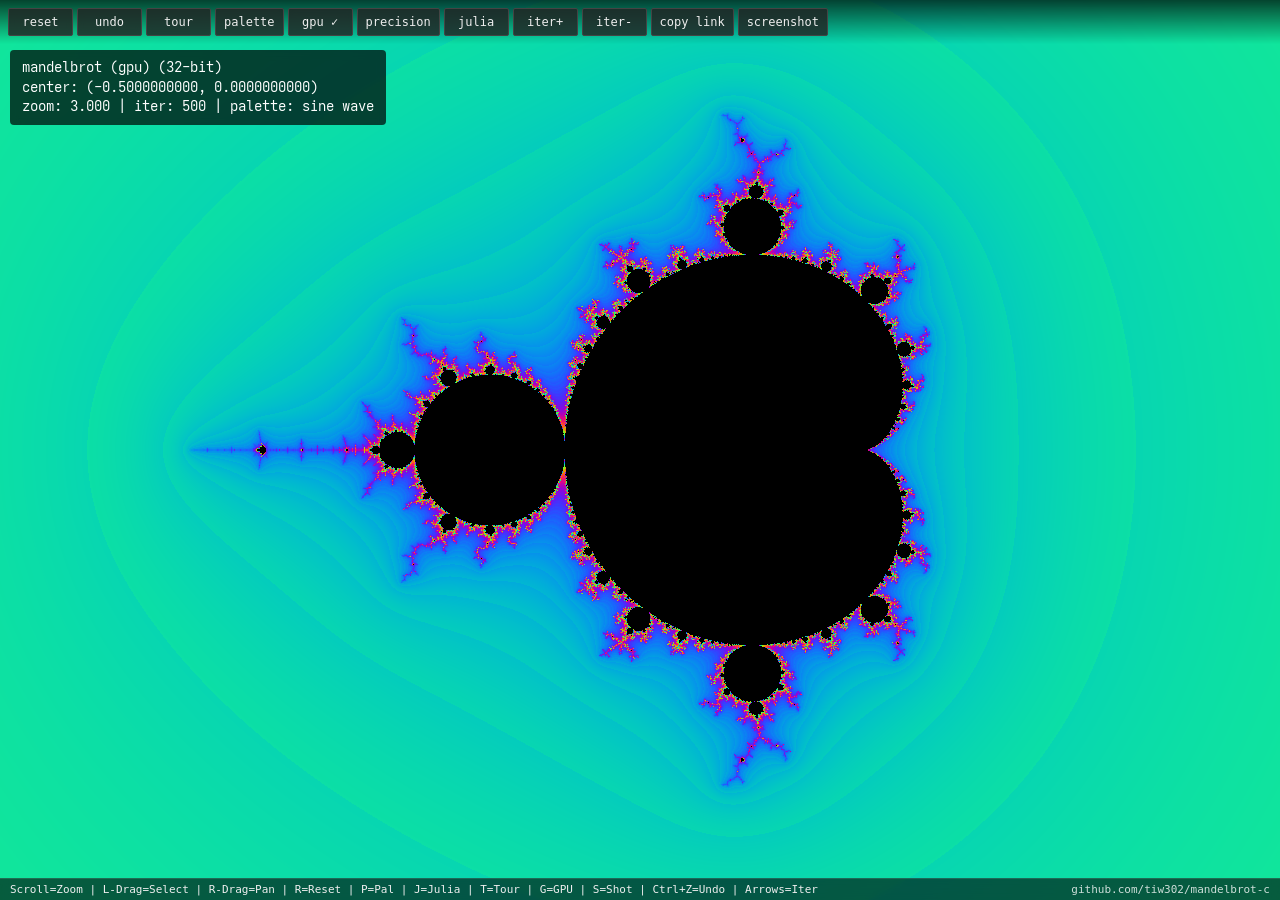
==== index.html @ db2edc8f "Deploying to gh-pages from @ tiw302/mandelbrot-c@2cf87085d14538c19c6694774ff6a8919725ba71 🚀" ====
<!DOCTYPE html>
<html lang="en">
<head>
    <meta charset="UTF-8">
    <meta name="viewport" content="width=device-width, initial-scale=1.0, maximum-scale=1.0, user-scalable=no, viewport-fit=cover">
    <meta name="apple-mobile-web-app-capable" content="yes">
    <meta name="apple-mobile-web-app-status-bar-style" content="black-translucent">
    <meta name="theme-color" content="#000000">
    <title>Mandelbrot Explorer</title>
    <link rel="stylesheet" href="style.css">
</head>
<body>
    <div id="loading-screen">
        <div class="spinner"></div>
        <div id="status">initializing engine...</div>
    </div>

    <canvas id="canvas" oncontextmenu="event.preventDefault()"></canvas>

    <div id="toolbar">
        <button onclick="Module._wasm_reset_view()">reset</button>
        <button onclick="Module._wasm_undo_zoom()">undo</button>
        <button onclick="toggleTour()" id="tourBtn">tour</button>
        <button onclick="Module._wasm_next_palette()" id="paletteBtn">palette</button>
        <button onclick="toggleGpu()" id="gpuBtn">gpu ✓</button>
        <button onclick="toggleEmulation()" id="emuBtn">precision</button>
        <button onclick="Module._wasm_toggle_julia()" id="juliaBtn">julia</button>
        <button onclick="Module._wasm_adjust_iterations(100)">iter+</button>
        <button onclick="Module._wasm_adjust_iterations(-100)">iter-</button>
        <button onclick="copyLink()" id="copyBtn">copy link</button>
        <button onclick="downloadScreenshot()">screenshot</button>
    </div>

    <div id="debug-info"></div>
    <div id="zoom-box"></div>

    <div id="info">
        <span>Scroll=Zoom | L-Drag=Select | R-Drag=Pan | R=Reset | P=Pal | J=Julia | T=Tour | G=GPU | S=Shot | Ctrl+Z=Undo | Arrows=Iter</span>
        <a href="https://github.com/tiw302/mandelbrot-c" target="_blank">github.com/tiw302/mandelbrot-c</a>
    </div>

    <script src="coi-serviceworker.js"></script>
    <script src="app.js"></script>
    <script async src="index.js"></script>
</body>
</html>
---- style.css ----
/* minimalist css reset */
* { margin: 0; padding: 0; box-sizing: border-box; -webkit-tap-highlight-color: transparent; }

@font-face {
    font-family: 'AppFont';
    src: url('assets/fonts/font.ttf') format('truetype');
}

body {
    background: #000;
    color: #ccc;
    font-family: 'AppFont', monospace;
    overflow: hidden;
    width: 100vw;
    height: 100vh;
    touch-action: none;
}

canvas {
    position: fixed;
    top: 0;
    left: 0;
    width: 100vw;
    height: 100vh;
    display: block;
    outline: none;
}

#toolbar {
    position: fixed;
    top: env(safe-area-inset-top, 0); 
    left: 0; right: 0;
    display: flex;
    flex-wrap: wrap;
    gap: 4px;
    padding: 8px;
    background: linear-gradient(to bottom, rgba(0,0,0,0.7), transparent);
    z-index: 10;
}

#toolbar button {
    background: rgba(34, 34, 34, 0.8);
    color: #eee;
    border: 1px solid #444;
    padding: 6px 8px;
    font-family: monospace;
    font-size: 12px;
    cursor: pointer;
    backdrop-filter: blur(4px);
    -webkit-backdrop-filter: blur(4px);
    border-radius: 2px;
    min-width: 65px;
    text-align: center;
}

#toolbar button:active { background: #555; }

@media (max-width: 600px) {
    #toolbar button { padding: 12px 16px; font-size: 13px; }
}

#debug-info {
    position: fixed;
    top: 50px;
    left: 10px;
    background: rgba(0, 0, 0, 0.7);
    color: #ffffff;
    padding: 8px 12px;
    font-size: 14px;
    border-radius: 4px;
    line-height: 1.4;
    white-space: pre;
    pointer-events: none;
    z-index: 10;
    backdrop-filter: blur(4px);
    -webkit-backdrop-filter: blur(4px);
}

@media (max-width: 600px) {
    #debug-info {
        top: auto;
        bottom: 35px; /* above the info bar */
        left: 5px;
        font-size: 11px;
        padding: 6px 10px;
        line-height: 1.3;
        background: rgba(0, 0, 0, 0.8);
    }
}

#zoom-box {
    position: fixed;
    border: 2px solid yellow;
    background: rgba(255, 255, 0, 0.2);
    pointer-events: none;
    display: none;
    z-index: 5;
}

#info {
    position: fixed;
    bottom: 0; left: 0; right: 0;
    padding: 4px 10px;
    background: rgba(0,0,0,0.6);
    font-size: 11px;
    color: #eee;
    z-index: 10;
    display: flex;
    justify-content: space-between;
    font-family: monospace;
    backdrop-filter: blur(4px);
    -webkit-backdrop-filter: blur(4px);
    border-top: 1px solid rgba(255,255,255,0.1);
}

#info a { color: #fff; text-decoration: none; opacity: 0.8; }
#info a:hover { opacity: 1; text-decoration: underline; }

@media (max-width: 600px) {
    #info { font-size: 9px; padding: 6px 8px; }
    #info span:first-child { display: none; } /* hide long text on mobile */
    #info::before { content: "Scroll/Pinch=Zoom | Drag=Move"; }
}

#loading-screen {
    position: fixed;
    inset: 0;
    background: #000;
    z-index: 100;
    display: flex;
    flex-direction: column;
    align-items: center;
    justify-content: center;
    font-size: 14px;
    font-family: -apple-system, sans-serif;
    transition: opacity 0.6s cubic-bezier(0.4, 0, 0.2, 1);
}

.spinner {
    width: 24px;
    height: 24px;
    border: 2px solid #333;
    border-top-color: #fff;
    border-radius: 50%;
    animation: spin 0.8s linear infinite;
    margin-bottom: 12px;
}

@keyframes spin { to { transform: rotate(360deg); } }
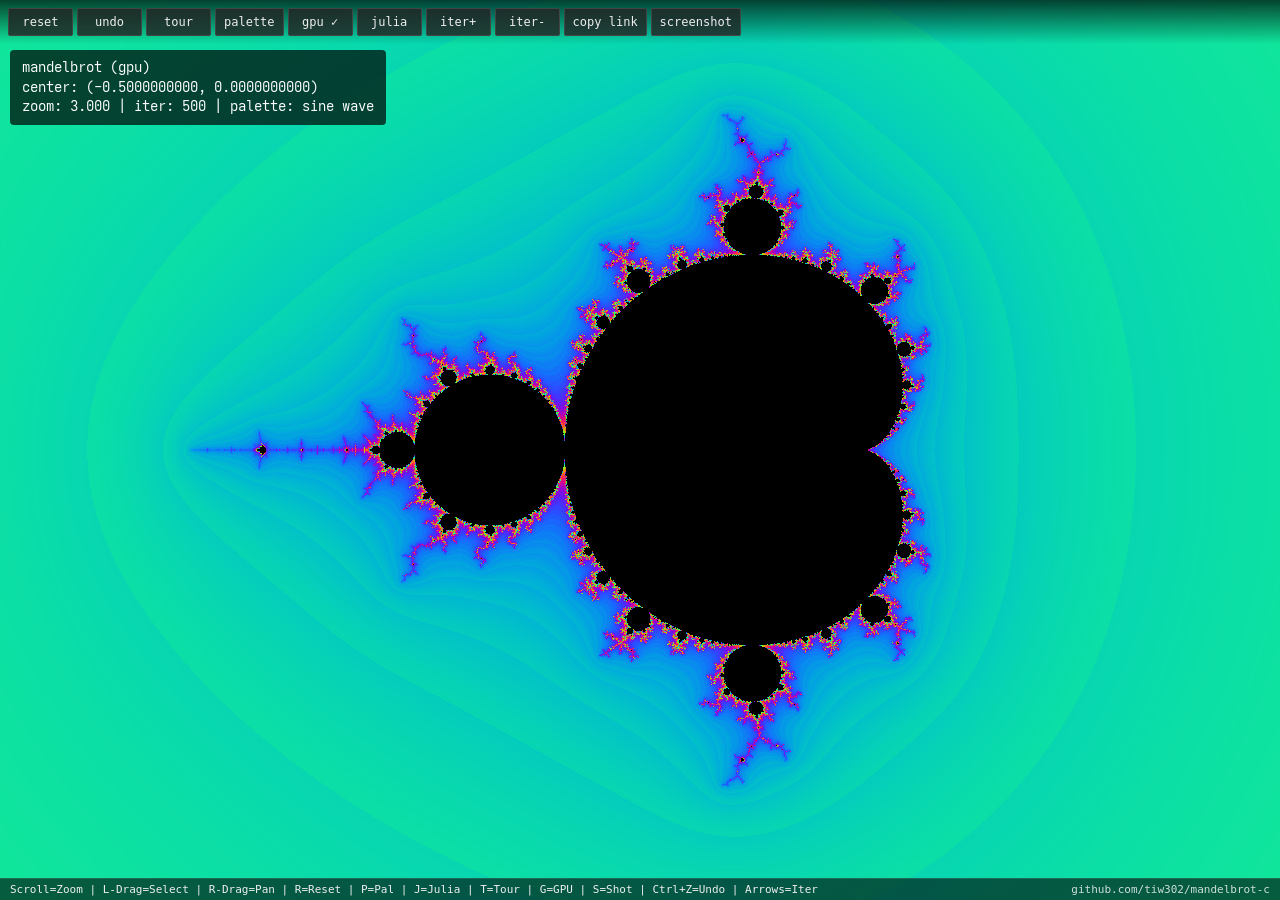
==== commit 47d3c573: "Deploying to gh-pages from @ tiw302/mandelbrot-c@0c0516563bd8c1623515e27875d18023f0d50bee 🚀" ====
--- a/index.html
+++ b/index.html
@@ -23,7 +23,6 @@
         <button onclick="toggleTour()" id="tourBtn">tour</button>
         <button onclick="Module._wasm_next_palette()" id="paletteBtn">palette</button>
         <button onclick="toggleGpu()" id="gpuBtn">gpu ✓</button>
-        <button onclick="toggleEmulation()" id="emuBtn">precision</button>
         <button onclick="Module._wasm_toggle_julia()" id="juliaBtn">julia</button>
         <button onclick="Module._wasm_adjust_iterations(100)">iter+</button>
         <button onclick="Module._wasm_adjust_iterations(-100)">iter-</button>
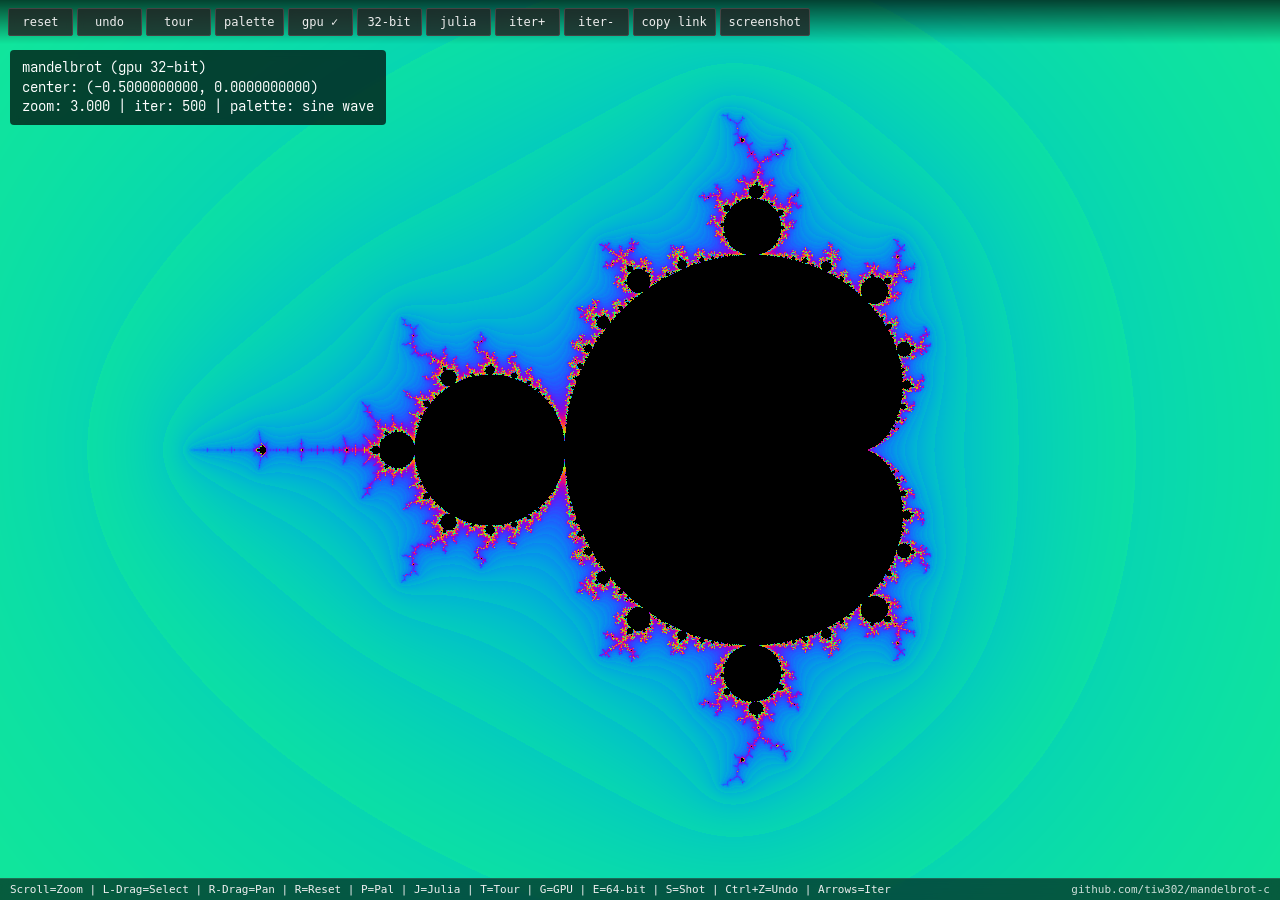
==== commit f2f3a670: "Deploying to gh-pages from @ tiw302/mandelbrot-c@1e155f3c6bdfbdec743e498cdc1a7d545951fe26 🚀" ====
--- a/index.html
+++ b/index.html
@@ -23,6 +23,7 @@
         <button onclick="toggleTour()" id="tourBtn">tour</button>
         <button onclick="Module._wasm_next_palette()" id="paletteBtn">palette</button>
         <button onclick="toggleGpu()" id="gpuBtn">gpu ✓</button>
+        <button onclick="togglePrecision()" id="precisionBtn">32-bit</button>
         <button onclick="Module._wasm_toggle_julia()" id="juliaBtn">julia</button>
         <button onclick="Module._wasm_adjust_iterations(100)">iter+</button>
         <button onclick="Module._wasm_adjust_iterations(-100)">iter-</button>
@@ -34,7 +35,7 @@
     <div id="zoom-box"></div>
 
     <div id="info">
-        <span>Scroll=Zoom | L-Drag=Select | R-Drag=Pan | R=Reset | P=Pal | J=Julia | T=Tour | G=GPU | S=Shot | Ctrl+Z=Undo | Arrows=Iter</span>
+        <span>Scroll=Zoom | L-Drag=Select | R-Drag=Pan | R=Reset | P=Pal | J=Julia | T=Tour | G=GPU | E=64-bit | S=Shot | Ctrl+Z=Undo | Arrows=Iter</span>
         <a href="https://github.com/tiw302/mandelbrot-c" target="_blank">github.com/tiw302/mandelbrot-c</a>
     </div>
 
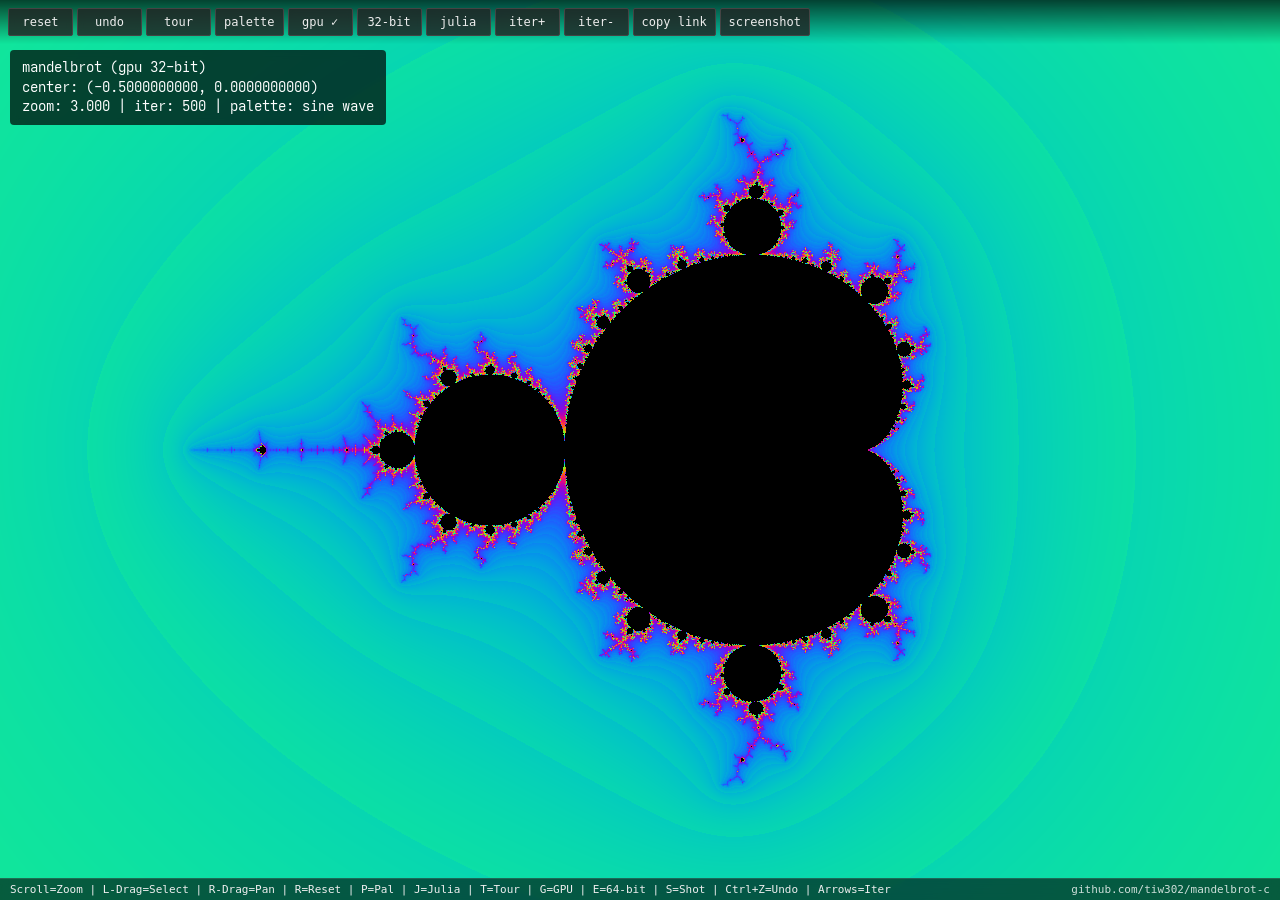
==== commit 7b7eff80: "Deploying to gh-pages from @ tiw302/mandelbrot-c@2430f460d4221f7f8647dc502f7501c9b2c2dc1e 🚀" ====
--- a/index.html
+++ b/index.html
@@ -35,7 +35,7 @@
     <div id="zoom-box"></div>
 
     <div id="info">
-        <span>Scroll=Zoom | L-Drag=Select | R-Drag=Pan | R=Reset | P=Pal | J=Julia | T=Tour | G=GPU | E=64-bit | S=Shot | Ctrl+Z=Undo | Arrows=Iter</span>
+        <span>Scroll=Zoom | L-Drag=Select | R-Drag=Pan | R=Reset | P=Pal | J=Julia | T=Tour | G=GPU | <span id="help-e-hint">E=64-bit | </span>S=Shot | Ctrl+Z=Undo | Arrows=Iter</span>
         <a href="https://github.com/tiw302/mandelbrot-c" target="_blank">github.com/tiw302/mandelbrot-c</a>
     </div>
 
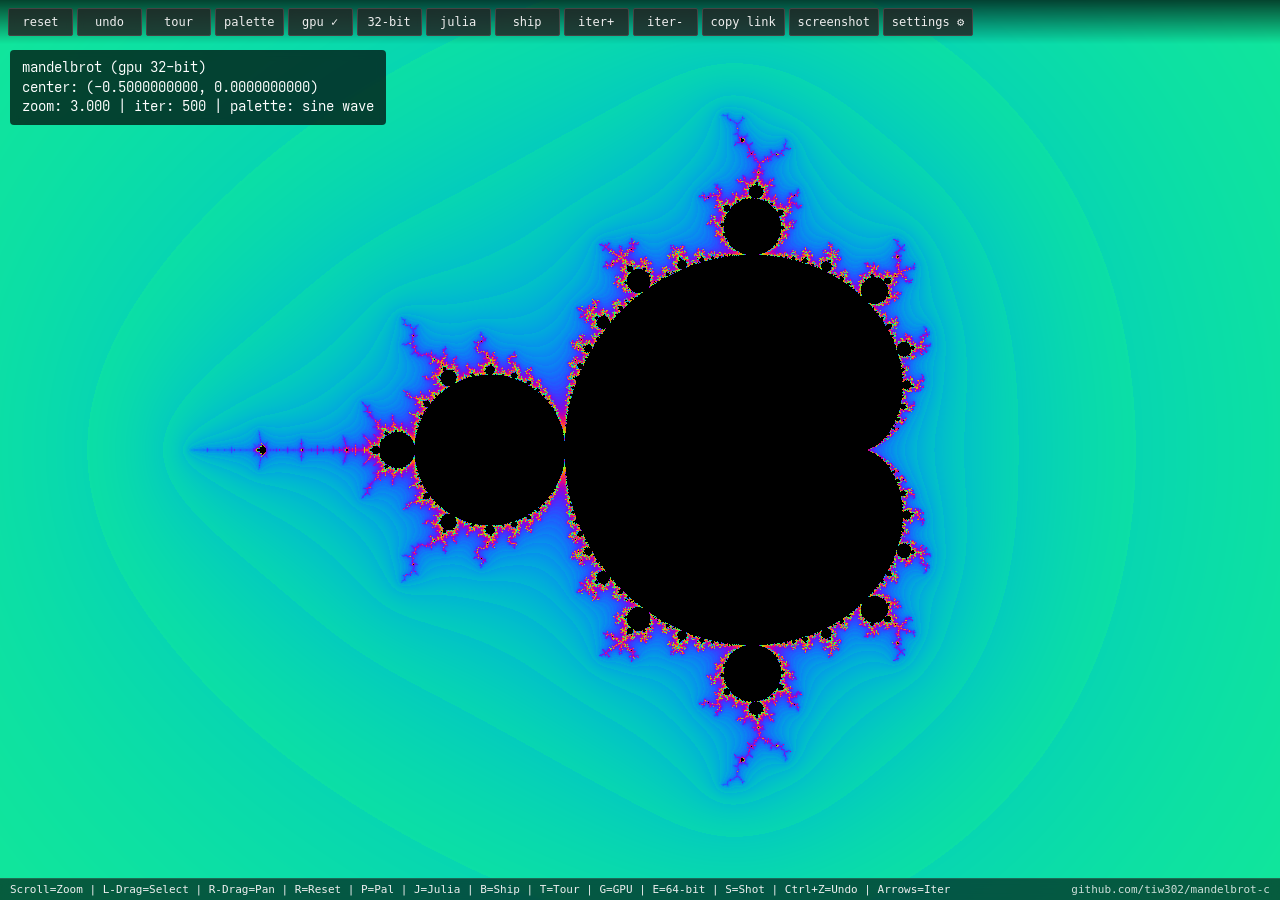
==== commit dd09ded8: "Deploying to gh-pages from @ tiw302/mandelbrot-c@28ee8eb960d53a4618a5f04b8ccfed54fc92a9b6 🚀" ====
--- a/index.html
+++ b/index.html
@@ -13,29 +13,125 @@
     <div id="loading-screen">
         <div class="spinner"></div>
         <div id="status">initializing engine...</div>
+        <div id="loading-log"></div>
     </div>
 
     <canvas id="canvas" oncontextmenu="event.preventDefault()"></canvas>
 
-    <div id="toolbar">
-        <button onclick="Module._wasm_reset_view()">reset</button>
-        <button onclick="Module._wasm_undo_zoom()">undo</button>
-        <button onclick="toggleTour()" id="tourBtn">tour</button>
-        <button onclick="Module._wasm_next_palette()" id="paletteBtn">palette</button>
-        <button onclick="toggleGpu()" id="gpuBtn">gpu ✓</button>
-        <button onclick="togglePrecision()" id="precisionBtn">32-bit</button>
-        <button onclick="Module._wasm_toggle_julia()" id="juliaBtn">julia</button>
-        <button onclick="Module._wasm_adjust_iterations(100)">iter+</button>
-        <button onclick="Module._wasm_adjust_iterations(-100)">iter-</button>
-        <button onclick="copyLink()" id="copyBtn">copy link</button>
-        <button onclick="downloadScreenshot()">screenshot</button>
+    <div id="ui-overlay">
+        <div id="toolbar">
+            <button onclick="Module._wasm_reset_view()">reset</button>
+            <button onclick="Module._wasm_undo_zoom()">undo</button>
+            <button onclick="toggleTour()" id="tourBtn">tour</button>
+            <button onclick="Module._wasm_next_palette()" id="paletteBtn">palette</button>
+            <button onclick="toggleGpu()" id="gpuBtn">gpu ✓</button>
+            <button onclick="togglePrecision()" id="precisionBtn">32-bit</button>
+            <button onclick="Module._wasm_toggle_julia()" id="juliaBtn">julia</button>
+            <button onclick="Module._wasm_toggle_burning_ship()" id="shipBtn">ship</button>
+            <button onclick="Module._wasm_adjust_iterations(100)">iter+</button>
+            <button onclick="Module._wasm_adjust_iterations(-100)">iter-</button>
+            <button onclick="copyLink()" id="copyBtn">copy link</button>
+            <button onclick="downloadScreenshot()">screenshot</button>
+            <button onclick="toggleSettings()" id="settingsBtn">settings ⚙</button>
+        </div>
+        <div id="debug-info"></div>
     </div>
 
-    <div id="debug-info"></div>
+    <div id="settings-panel">
+        <div class="settings-title">--- settings ---</div>
+        <div class="settings-row">
+            <span>engine:</span>
+            <button onclick="toggleGpu()" id="setGpuBtn">cpu</button>
+        </div>
+        <div class="settings-row" id="setPrecisionRow">
+            <span>precision:</span>
+            <button onclick="togglePrecision()" id="setPrecisionBtn">32-bit</button>
+        </div>
+        <div class="settings-row">
+            <span>mode:</span>
+            <select onchange="changeFractalMode(this.value)" id="setFractalModeSelect">
+                <option value="mandelbrot">mandelbrot</option>
+                <option value="julia">julia</option>
+                <option value="ship">burning ship</option>
+            </select>
+        </div>
+        <div class="settings-row">
+            <span>palette:</span>
+            <select onchange="changePalette(this.value)" id="setPaletteSelect">
+                <option value="0">sine wave</option>
+                <option value="1">ultra fractal</option>
+                <option value="2">rainbow</option>
+                <option value="3">fire</option>
+                <option value="4">electric</option>
+                <option value="5">ice</option>
+                <option value="6">green</option>
+                <option value="7">monochrome</option>
+                <option value="8">cyclic</option>
+            </select>
+        </div>
+        <div class="settings-row">
+            <span>iterations:</span>
+            <div style="display: flex; gap: 6px; align-items: center;">
+                <button onclick="Module._wasm_adjust_iterations(-100)">-100</button>
+                <span id="setIterationsVal">500</span>
+                <button onclick="Module._wasm_adjust_iterations(100)">+100</button>
+            </div>
+        </div>
+
+        <div class="settings-title" style="margin-top: 6px;">--- coordinates ---</div>
+        <div class="settings-row">
+            <span>center re:</span>
+            <input type="text" id="setCenterRe" style="width: 140px;" onchange="updateCoordinatesFromSettings()">
+        </div>
+        <div class="settings-row">
+            <span>center im:</span>
+            <input type="text" id="setCenterIm" style="width: 140px;" onchange="updateCoordinatesFromSettings()">
+        </div>
+        <div class="settings-row">
+            <span>zoom:</span>
+            <input type="text" id="setZoom" style="width: 140px;" onchange="updateCoordinatesFromSettings()">
+        </div>
+
+        <div id="setJuliaCoordsRow" style="display: none; flex-direction: column; gap: 8px;">
+            <div class="settings-title" style="margin-top: 6px; border-bottom: none;">--- julia constant ---</div>
+            <div class="settings-row">
+                <span>julia re:</span>
+                <div style="display: flex; gap: 4px; align-items: center;">
+                    <button onclick="adjustJuliaC(-0.01, 0)">-</button>
+                    <input type="text" id="setJuliaRe" style="width: 80px;" onchange="updateCoordinatesFromSettings()">
+                    <button onclick="adjustJuliaC(0.01, 0)">+</button>
+                </div>
+            </div>
+            <div class="settings-row">
+                <span>julia im:</span>
+                <div style="display: flex; gap: 4px; align-items: center;">
+                    <button onclick="adjustJuliaC(0, -0.01)">-</button>
+                    <input type="text" id="setJuliaIm" style="width: 80px;" onchange="updateCoordinatesFromSettings()">
+                    <button onclick="adjustJuliaC(0, 0.01)">+</button>
+                </div>
+            </div>
+            <div class="settings-row">
+                <span>track pointer:</span>
+                <button onclick="toggleJuliaLock()" id="setJuliaLockBtn">unlocked</button>
+            </div>
+        </div>
+
+        <div class="settings-title" style="margin-top: 6px;">--- actions ---</div>
+        <div style="display: grid; grid-template-columns: 1fr 1fr; gap: 8px;">
+            <button onclick="Module._wasm_reset_view()">reset view</button>
+            <button onclick="Module._wasm_undo_zoom()">undo zoom</button>
+            <button onclick="toggleTour()" id="setTourBtn">start tour</button>
+            <button onclick="downloadScreenshot()">screenshot</button>
+            <button onclick="copyLink()" id="setCopyBtn" style="grid-column: span 2;">copy shareable link</button>
+        </div>
+
+        <button onclick="toggleSettings()" class="settings-close">close</button>
+    </div>
+
     <div id="zoom-box"></div>
 
     <div id="info">
-        <span>Scroll=Zoom | L-Drag=Select | R-Drag=Pan | R=Reset | P=Pal | J=Julia | T=Tour | G=GPU | <span id="help-e-hint">E=64-bit | </span>S=Shot | Ctrl+Z=Undo | Arrows=Iter</span>
+        <span>Scroll=Zoom | L-Drag=Select | R-Drag=Pan | R=Reset | P=Pal | J=Julia | B=Ship | T=Tour | G=GPU | <span id="help-e-hint">E=64-bit | </span>S=Shot | Ctrl+Z=Undo | Arrows=Iter</span>
         <a href="https://github.com/tiw302/mandelbrot-c" target="_blank">github.com/tiw302/mandelbrot-c</a>
     </div>
 
--- a/style.css
+++ b/style.css
@@ -26,19 +26,29 @@
     outline: none;
 }
 
-#toolbar {
+/* ui overlay wrapper */
+#ui-overlay {
     position: fixed;
     top: env(safe-area-inset-top, 0); 
     left: 0; right: 0;
+    display: flex;
+    flex-direction: column;
+    z-index: 10;
+    pointer-events: none;
+}
+
+#toolbar {
     display: flex;
     flex-wrap: wrap;
     gap: 4px;
     padding: 8px;
     background: linear-gradient(to bottom, rgba(0,0,0,0.7), transparent);
-    z-index: 10;
+    pointer-events: auto;
+    width: 100%;
 }
 
 #toolbar button {
+    flex-shrink: 0;
     background: rgba(34, 34, 34, 0.8);
     color: #eee;
     border: 1px solid #444;
@@ -51,18 +61,25 @@
     border-radius: 2px;
     min-width: 65px;
     text-align: center;
-}
-
-#toolbar button:active { background: #555; }
-
-@media (max-width: 600px) {
-    #toolbar button { padding: 12px 16px; font-size: 13px; }
+    /* subtle animations */
+    transition: background-color 0.15s ease, border-color 0.15s ease, transform 0.1s ease;
+}
+
+#toolbar button:hover {
+    background: rgba(68, 68, 68, 0.9);
+    border-color: #666;
+    color: #fff;
+}
+
+#toolbar button:active {
+    background: rgba(85, 85, 85, 0.9);
+    transform: scale(0.95);
 }
 
 #debug-info {
-    position: fixed;
-    top: 50px;
-    left: 10px;
+    margin-top: 6px;
+    margin-left: 10px;
+    align-self: flex-start;
     background: rgba(0, 0, 0, 0.7);
     color: #ffffff;
     padding: 8px 12px;
@@ -71,16 +88,19 @@
     line-height: 1.4;
     white-space: pre;
     pointer-events: none;
-    z-index: 10;
     backdrop-filter: blur(4px);
     -webkit-backdrop-filter: blur(4px);
 }
 
 @media (max-width: 600px) {
     #debug-info {
+        position: fixed;
         top: auto;
         bottom: 35px; /* above the info bar */
         left: 5px;
+        align-self: auto;
+        margin-top: 0;
+        margin-left: 0;
         font-size: 11px;
         padding: 6px 10px;
         line-height: 1.3;
@@ -147,3 +167,111 @@
 }
 
 @keyframes spin { to { transform: rotate(360deg); } }
+
+/* console log terminal inside loading screen */
+#loading-log {
+    width: 85%;
+    max-width: 500px;
+    height: 140px;
+    margin-top: 20px;
+    background: rgba(10, 10, 10, 0.9);
+    border: 1px solid #333;
+    font-family: monospace;
+    font-size: 11px;
+    color: #ffffff;
+    padding: 8px 12px;
+    overflow-y: auto;
+    text-align: left;
+    white-space: pre-wrap;
+    border-radius: 3px;
+    box-shadow: inset 0 0 10px rgba(0, 0, 0, 0.5);
+    line-height: 1.4;
+}
+
+/* retro settings panel overlay */
+#settings-panel {
+    position: fixed;
+    top: 50%;
+    left: 50%;
+    transform: translate(-50%, -50%) scale(0.9);
+    background: rgba(20, 20, 20, 0.95);
+    color: #ccc;
+    border: 2px solid #555;
+    padding: 16px;
+    font-family: monospace;
+    z-index: 100;
+    width: 320px;
+    border-radius: 4px;
+    display: flex;
+    flex-direction: column;
+    gap: 12px;
+    box-shadow: 0 10px 30px rgba(0, 0, 0, 0.85);
+    /* popup transitions */
+    opacity: 0;
+    pointer-events: none;
+    transition: opacity 0.2s ease, transform 0.2s cubic-bezier(0.175, 0.885, 0.32, 1.275);
+}
+
+#settings-panel.active {
+    opacity: 1;
+    pointer-events: auto;
+    transform: translate(-50%, -50%) scale(1);
+}
+
+.settings-title {
+    font-weight: bold;
+    text-align: center;
+    border-bottom: 1px dashed #555;
+    padding-bottom: 6px;
+    text-transform: uppercase;
+    color: #eee;
+}
+
+.settings-row {
+    display: flex;
+    justify-content: space-between;
+    align-items: center;
+    font-size: 13px;
+}
+
+#settings-panel button, #settings-panel select, #settings-panel input {
+    background: rgba(45, 45, 45, 0.8);
+    color: #eee;
+    border: 1px solid #555;
+    padding: 4px 8px;
+    font-family: monospace;
+    font-size: 12px;
+    border-radius: 2px;
+    outline: none;
+}
+
+#settings-panel button, #settings-panel select {
+    cursor: pointer;
+    transition: background-color 0.15s ease, transform 0.1s ease;
+}
+
+#settings-panel button:hover, #settings-panel select:hover {
+    background: rgba(68, 68, 68, 0.9);
+}
+
+#settings-panel button:active {
+    background: rgba(85, 85, 85, 0.9);
+    transform: scale(0.95);
+}
+
+#settings-panel input {
+    background: rgba(10, 10, 10, 0.8);
+    border: 1px solid #555;
+    padding: 3px 6px;
+    color: #fff;
+}
+
+#settings-panel input:focus {
+    border-color: #888;
+}
+
+.settings-close {
+    margin-top: 8px;
+    align-self: center;
+    width: 80px;
+}
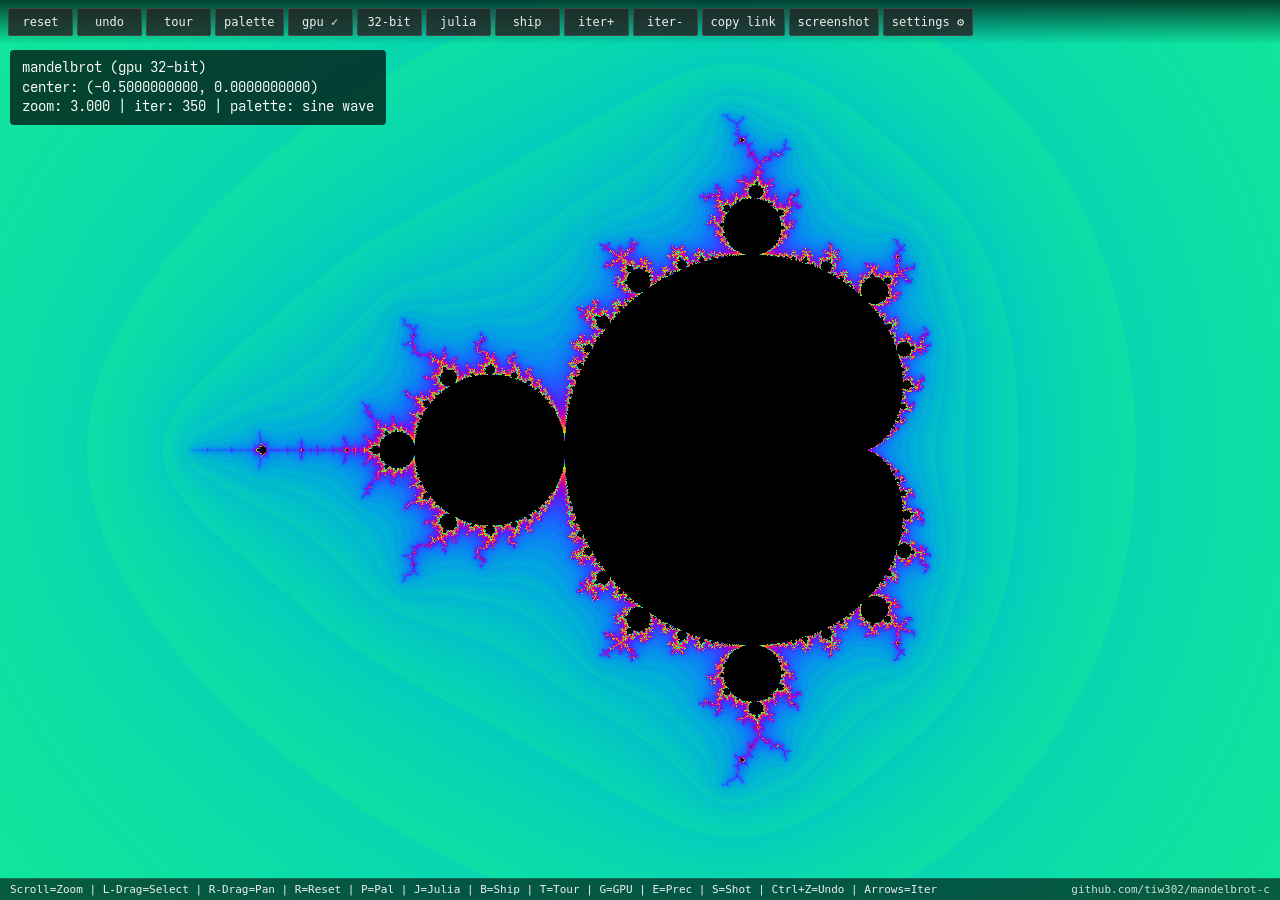
==== commit 3f2566bb: "Deploying to gh-pages from @ tiw302/mandelbrot-c@68ca18bc381d78f534871c6ad6c7791e6d337d15 🚀" ====
--- a/index.html
+++ b/index.html
@@ -73,7 +73,7 @@
             <span>iterations:</span>
             <div style="display: flex; gap: 6px; align-items: center;">
                 <button onclick="Module._wasm_adjust_iterations(-100)">-100</button>
-                <span id="setIterationsVal">500</span>
+                <span id="setIterationsVal">350</span>
                 <button onclick="Module._wasm_adjust_iterations(100)">+100</button>
             </div>
         </div>
@@ -128,10 +128,21 @@
         <button onclick="toggleSettings()" class="settings-close">close</button>
     </div>
 
+    <div id="alert-panel">
+        <div class="settings-title">--- precision disabled ---</div>
+        <div style="font-size: 13px; line-height: 1.5; text-align: center; margin: 10px 0;">
+            128-bit precision requires intense computational power and is disabled on the Web version to prevent browser freezes.<br><br>
+            To use 128-bit mode, please compile and run the Desktop (C) version of this application locally.
+        </div>
+        <div style="display: flex; justify-content: center;">
+            <button onclick="closeAlert()" class="settings-close">dismiss</button>
+        </div>
+    </div>
+
     <div id="zoom-box"></div>
 
     <div id="info">
-        <span>Scroll=Zoom | L-Drag=Select | R-Drag=Pan | R=Reset | P=Pal | J=Julia | B=Ship | T=Tour | G=GPU | <span id="help-e-hint">E=64-bit | </span>S=Shot | Ctrl+Z=Undo | Arrows=Iter</span>
+        <span>Scroll=Zoom | L-Drag=Select | R-Drag=Pan | R=Reset | P=Pal | J=Julia | B=Ship | T=Tour | G=GPU | <span id="help-e-hint">E=Prec | </span>S=Shot | Ctrl+Z=Undo | Arrows=Iter</span>
         <a href="https://github.com/tiw302/mandelbrot-c" target="_blank">github.com/tiw302/mandelbrot-c</a>
     </div>
 
--- a/style.css
+++ b/style.css
@@ -189,7 +189,7 @@
 }
 
 /* retro settings panel overlay */
-#settings-panel {
+#settings-panel, #alert-panel {
     position: fixed;
     top: 50%;
     left: 50%;
@@ -212,7 +212,7 @@
     transition: opacity 0.2s ease, transform 0.2s cubic-bezier(0.175, 0.885, 0.32, 1.275);
 }
 
-#settings-panel.active {
+#settings-panel.active, #alert-panel.active {
     opacity: 1;
     pointer-events: auto;
     transform: translate(-50%, -50%) scale(1);
@@ -234,7 +234,8 @@
     font-size: 13px;
 }
 
-#settings-panel button, #settings-panel select, #settings-panel input {
+#settings-panel button, #settings-panel select, #settings-panel input,
+#alert-panel button {
     background: rgba(45, 45, 45, 0.8);
     color: #eee;
     border: 1px solid #555;
@@ -245,16 +246,16 @@
     outline: none;
 }
 
-#settings-panel button, #settings-panel select {
+#settings-panel button, #settings-panel select, #alert-panel button {
     cursor: pointer;
     transition: background-color 0.15s ease, transform 0.1s ease;
 }
 
-#settings-panel button:hover, #settings-panel select:hover {
+#settings-panel button:hover, #settings-panel select:hover, #alert-panel button:hover {
     background: rgba(68, 68, 68, 0.9);
 }
 
-#settings-panel button:active {
+#settings-panel button:active, #alert-panel button:active {
     background: rgba(85, 85, 85, 0.9);
     transform: scale(0.95);
 }
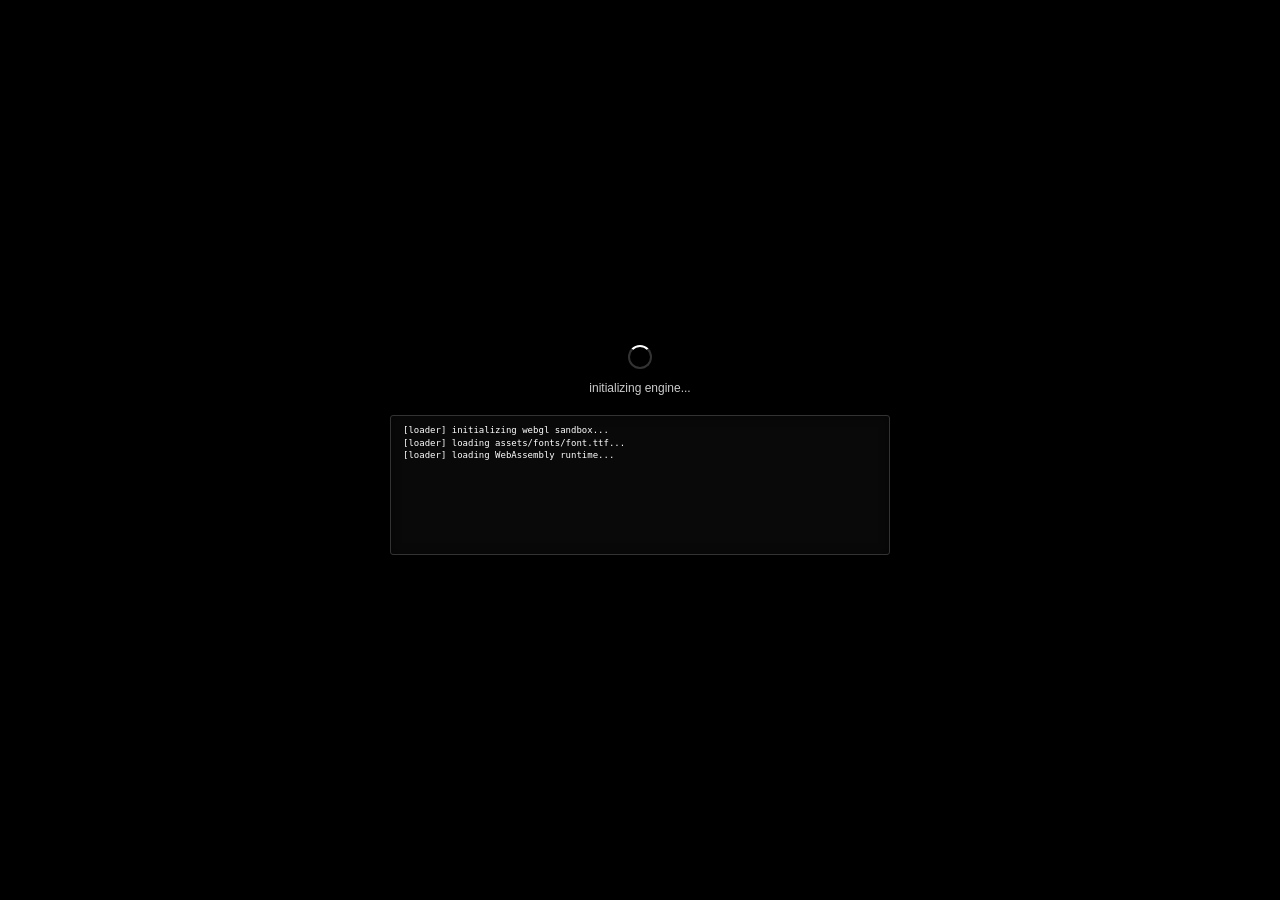
==== commit d367419e: "Deploying to gh-pages from @ tiw302/mandelbrot-c@9e83e72d23e0ba2b9bdb29d5865d624e91f14e87 🚀" ====
--- a/index.html
+++ b/index.html
@@ -1,14 +1,27 @@
 <!DOCTYPE html>
 <html lang="en">
+
 <head>
     <meta charset="UTF-8">
-    <meta name="viewport" content="width=device-width, initial-scale=1.0, maximum-scale=1.0, user-scalable=no, viewport-fit=cover">
+    <meta name="viewport"
+        content="width=device-width, initial-scale=1.0, maximum-scale=1.0, user-scalable=no, viewport-fit=cover">
     <meta name="apple-mobile-web-app-capable" content="yes">
     <meta name="apple-mobile-web-app-status-bar-style" content="black-translucent">
     <meta name="theme-color" content="#000000">
     <title>Mandelbrot Explorer</title>
+    <style>
+        .btn-icon {
+            width: 10px;
+            height: 10px;
+            vertical-align: middle;
+            margin-right: 4px;
+            margin-top: -2px;
+            pointer-events: none;
+        }
+    </style>
     <link rel="stylesheet" href="style.css">
 </head>
+
 <body>
     <div id="loading-screen">
         <div class="spinner"></div>
@@ -20,19 +33,21 @@
 
     <div id="ui-overlay">
         <div id="toolbar">
-            <button onclick="Module._wasm_reset_view()">reset</button>
-            <button onclick="Module._wasm_undo_zoom()">undo</button>
-            <button onclick="toggleTour()" id="tourBtn">tour</button>
-            <button onclick="Module._wasm_next_palette()" id="paletteBtn">palette</button>
-            <button onclick="toggleGpu()" id="gpuBtn">gpu ✓</button>
-            <button onclick="togglePrecision()" id="precisionBtn">32-bit</button>
-            <button onclick="Module._wasm_toggle_julia()" id="juliaBtn">julia</button>
-            <button onclick="Module._wasm_toggle_burning_ship()" id="shipBtn">ship</button>
-            <button onclick="Module._wasm_adjust_iterations(100)">iter+</button>
-            <button onclick="Module._wasm_adjust_iterations(-100)">iter-</button>
-            <button onclick="copyLink()" id="copyBtn">copy link</button>
-            <button onclick="downloadScreenshot()">screenshot</button>
-            <button onclick="toggleSettings()" id="settingsBtn">settings ⚙</button>
+            <button onclick="Module._wasm_reset_view()" title="Reset View (R)"><img src="assets/icons/reset.svg" class="btn-icon">reset (R)</button>
+            <button onclick="Module._wasm_undo_zoom()" title="Undo Zoom (Ctrl+Z)"><img src="assets/icons/undo.svg" class="btn-icon">undo (Ctrl+Z)</button>
+            <button onclick="toggleTour()" id="tourBtn" title="Toggle Tour (T)"><img src="assets/icons/tour.svg" class="btn-icon">tour (T)</button>
+            <button onclick="Module._wasm_next_palette()" id="paletteBtn" title="Next Palette (P)"><img src="assets/icons/palette.svg" class="btn-icon">palette (P)</button>
+            <button onclick="toggleGpu()" id="gpuBtn" title="Toggle GPU/CPU (G)"><img src="assets/icons/gpu.svg" class="btn-icon">gpu ✓ (G)</button>
+            <button onclick="togglePrecision()" id="precisionBtn" title="Toggle Precision (E)"><img src="assets/icons/precision.svg" class="btn-icon">32-bit (E)</button>
+            <button onclick="Module._wasm_toggle_julia()" id="juliaBtn" title="Toggle Julia Mode (J)"><img src="assets/icons/julia.svg" class="btn-icon">julia (J)</button>
+            <button onclick="toggleJuliaLock()" id="juliaLockToolbarBtn" style="display: none;" title="Toggle Julia Lock (L)"><img src="assets/icons/unlock.svg" class="btn-icon" id="toolbarLockIcon">unlocked (L)</button>
+            <button onclick="Module._wasm_cycle_fractal()" id="fractalBtn" title="Cycle Fractal Mode (F)"><img src="assets/icons/fractal.svg" class="btn-icon">fractal (F)</button>
+            <button onclick="Module._wasm_adjust_iterations(100)" title="Increase Iterations (ArrowUp)"><img src="assets/icons/plus.svg" class="btn-icon">iter+ (↑)</button>
+            <button onclick="Module._wasm_adjust_iterations(-100)" title="Decrease Iterations (ArrowDown)"><img src="assets/icons/minus.svg" class="btn-icon">iter- (↓)</button>
+            <button onclick="copyLink()" id="copyBtn" title="Copy Link (C)"><img src="assets/icons/copy.svg" class="btn-icon">copy link (C)</button>
+            <button onclick="downloadScreenshot()" title="Save Screenshot (S)"><img src="assets/icons/screenshot.svg" class="btn-icon">screenshot (S)</button>
+            <button onclick="toggleInfo()" id="infoBtn" title="About / Info (I)"><img src="assets/icons/about.svg" class="btn-icon">about (I)</button>
+            <button onclick="toggleSettings()" id="settingsBtn" title="Settings / Options (O)"><img src="assets/icons/settings.svg" class="btn-icon">settings (O)</button>
         </div>
         <div id="debug-info"></div>
     </div>
@@ -50,23 +65,13 @@
         <div class="settings-row">
             <span>mode:</span>
             <select onchange="changeFractalMode(this.value)" id="setFractalModeSelect">
-                <option value="mandelbrot">mandelbrot</option>
-                <option value="julia">julia</option>
-                <option value="ship">burning ship</option>
+                <option value="loading">loading...</option>
             </select>
         </div>
         <div class="settings-row">
             <span>palette:</span>
             <select onchange="changePalette(this.value)" id="setPaletteSelect">
-                <option value="0">sine wave</option>
-                <option value="1">ultra fractal</option>
-                <option value="2">rainbow</option>
-                <option value="3">fire</option>
-                <option value="4">electric</option>
-                <option value="5">ice</option>
-                <option value="6">green</option>
-                <option value="7">monochrome</option>
-                <option value="8">cyclic</option>
+                <option value="loading">loading...</option>
             </select>
         </div>
         <div class="settings-row">
@@ -90,6 +95,11 @@
         <div class="settings-row">
             <span>zoom:</span>
             <input type="text" id="setZoom" style="width: 140px;" onchange="updateCoordinatesFromSettings()">
+        </div>
+
+        <div class="settings-row">
+            <span>julia mode:</span>
+            <button onclick="Module._wasm_toggle_julia()" id="setJuliaBtn">OFF</button>
         </div>
 
         <div id="setJuliaCoordsRow" style="display: none; flex-direction: column; gap: 8px;">
@@ -117,12 +127,21 @@
         </div>
 
         <div class="settings-title" style="margin-top: 6px;">--- actions ---</div>
+        <div class="settings-row" style="margin-bottom: 8px;">
+            <span>tour speed:</span>
+            <div style="display: flex; gap: 6px; align-items: center; flex: 1; margin-left: 10px;">
+                <input type="range" id="setTourSpeed" min="0.1" max="5.0" step="0.1" value="1.0" style="flex: 1;" onchange="updateTourSpeed(this.value)" oninput="document.getElementById('tourSpeedVal').innerText = parseFloat(this.value).toFixed(1) + 'x'">
+                <span id="tourSpeedVal" style="width: 25px; text-align: right;">1.0x</span>
+            </div>
+        </div>
         <div style="display: grid; grid-template-columns: 1fr 1fr; gap: 8px;">
-            <button onclick="Module._wasm_reset_view()">reset view</button>
-            <button onclick="Module._wasm_undo_zoom()">undo zoom</button>
-            <button onclick="toggleTour()" id="setTourBtn">start tour</button>
-            <button onclick="downloadScreenshot()">screenshot</button>
-            <button onclick="copyLink()" id="setCopyBtn" style="grid-column: span 2;">copy shareable link</button>
+            <button onclick="Module._wasm_reset_view()"><img src="assets/icons/reset.svg" class="btn-icon">reset view (R)</button>
+            <button onclick="Module._wasm_undo_zoom()"><img src="assets/icons/undo.svg" class="btn-icon">undo zoom (Ctrl+Z)</button>
+            <button onclick="toggleTour()" id="setTourBtn"><img src="assets/icons/tour.svg" class="btn-icon">start tour (T)</button>
+            <button onclick="downloadScreenshot()"><img src="assets/icons/screenshot.svg" class="btn-icon">screenshot (S)</button>
+            <button onclick="copyLink()" id="setCopyBtn"><img src="assets/icons/copy.svg" class="btn-icon">copy link (C)</button>
+            <button onclick="showSystemLogs()"><img src="assets/icons/terminal.svg" class="btn-icon">view system logs</button>
+            <button onclick="window.open('https://github.com/tiw302/mandelbrot-c', '_blank')" style="grid-column: span 2;"><img src="assets/icons/github.svg" class="btn-icon">view source (github)</button>
         </div>
 
         <button onclick="toggleSettings()" class="settings-close">close</button>
@@ -131,7 +150,8 @@
     <div id="alert-panel">
         <div class="settings-title">--- precision disabled ---</div>
         <div style="font-size: 13px; line-height: 1.5; text-align: center; margin: 10px 0;">
-            128-bit precision requires intense computational power and is disabled on the Web version to prevent browser freezes.<br><br>
+            128-bit precision requires intense computational power and is disabled on the Web version to prevent browser
+            freezes.<br><br>
             To use 128-bit mode, please compile and run the Desktop (C) version of this application locally.
         </div>
         <div style="display: flex; justify-content: center;">
@@ -139,15 +159,50 @@
         </div>
     </div>
 
+    <div id="error-overlay" style="display: none; position: fixed; top: 0; left: 0; width: 100vw; height: 100vh; background: rgba(0,0,0,0.85); z-index: 10000; flex-direction: column; justify-content: center; align-items: center; text-align: center; color: #ff5555; padding: 20px; box-sizing: border-box;">
+        <h2 style="margin: 0 0 15px 0;">Fatal Error</h2>
+        <div id="error-message" style="font-size: 14px; max-width: 600px; word-wrap: break-word; font-family: monospace; line-height: 1.5;"></div>
+        <button onclick="location.reload()" style="margin-top: 25px; padding: 10px 20px; background: #ff5555; color: #000; border: none; font-weight: bold; cursor: pointer;">Reload Application</button>
+    </div>
+
+
+    <div id="info-panel">
+        <div class="settings-title">--- about mandelbrot-c ---</div>
+        <div style="font-size: 12px; line-height: 1.4; margin: 10px 0; max-height: 300px; overflow-y: auto; padding-right: 5px; text-transform: lowercase;">
+            <p style="margin-bottom: 8px; color: #fff;">a high-performance fractal explorer written in c99.</p>
+
+            <p style="margin-bottom: 4px;"><strong>features:</strong></p>
+            <ul style="margin-left: 15px; margin-bottom: 8px; font-size: 11px;">
+                <li style="margin-bottom: 4px;">explore mandelbrot, burning ship, tricorn, celtic, and buffalo.</li>
+                <li style="margin-bottom: 4px;">interactive julia mode with coordinate tracking (press J).</li>
+                <li style="margin-bottom: 4px;">automated tour mode for cinematic exploration (press T).</li>
+                <li>multi-threaded cpu & webgl 2.0 gpu rendering.</li>
+            </ul>
+
+            <p style="margin-bottom: 4px;"><strong>web vs desktop app:</strong></p>
+            <ul style="margin-left: 15px; margin-bottom: 8px; font-size: 11px;">
+                <li style="margin-bottom: 4px;">web: supports url sharing, screenshots, and 64-bit gpu precision.</li>
+                <li>desktop: adds 128-bit deep zoom precision, video recording, 8k mega screenshots, and local bookmarks.</li>
+            </ul>
+
+            <p style="margin-bottom: 4px; font-size: 11px; color: #aaa;"><strong>tech stack:</strong> c99, webgl 2.0, sokol_gfx, emscripten (wasm)</p>
+        </div>
+        <div style="display: flex; justify-content: center;">
+            <button onclick="toggleInfo()" class="settings-close">close</button>
+        </div>
+    </div>
+
     <div id="zoom-box"></div>
 
     <div id="info">
-        <span>Scroll=Zoom | L-Drag=Select | R-Drag=Pan | R=Reset | P=Pal | J=Julia | B=Ship | T=Tour | G=GPU | <span id="help-e-hint">E=Prec | </span>S=Shot | Ctrl+Z=Undo | Arrows=Iter</span>
-        <a href="https://github.com/tiw302/mandelbrot-c" target="_blank">github.com/tiw302/mandelbrot-c</a>
+        <span>Scroll=Zoom | L-Drag=Select | R-Drag=Pan | R=Reset | P=Pal | J=Julia | L=Lock | F=Fractal | T=Tour | G=GPU | <span
+                id="help-e-hint">E=Prec | </span>S=Shot | C=Copy | I=Info | O=Opt | Ctrl+Z=Undo | Arrows=Iter</span>
+        <a href="https://github.com/tiw302/mandelbrot-c" target="_blank"><img src="assets/icons/github.svg" class="btn-icon">github.com/tiw302/mandelbrot-c</a>
     </div>
 
     <script src="coi-serviceworker.js"></script>
     <script src="app.js"></script>
     <script async src="index.js"></script>
 </body>
+
 </html>
--- a/style.css
+++ b/style.css
@@ -1,5 +1,9 @@
-/* minimalist css reset */
-* { margin: 0; padding: 0; box-sizing: border-box; -webkit-tap-highlight-color: transparent; }
+* {
+    margin: 0;
+    padding: 0;
+    box-sizing: border-box;
+    -webkit-tap-highlight-color: transparent;
+}
 
 @font-face {
     font-family: 'AppFont';
@@ -29,8 +33,9 @@
 /* ui overlay wrapper */
 #ui-overlay {
     position: fixed;
-    top: env(safe-area-inset-top, 0); 
-    left: 0; right: 0;
+    top: env(safe-area-inset-top, 0);
+    left: 0;
+    right: 0;
     display: flex;
     flex-direction: column;
     z-index: 10;
@@ -42,7 +47,7 @@
     flex-wrap: wrap;
     gap: 4px;
     padding: 8px;
-    background: linear-gradient(to bottom, rgba(0,0,0,0.7), transparent);
+    background: linear-gradient(to bottom, rgba(0, 0, 0, 0.7), transparent);
     pointer-events: auto;
     width: 100%;
 }
@@ -54,14 +59,13 @@
     border: 1px solid #444;
     padding: 6px 8px;
     font-family: monospace;
-    font-size: 12px;
+    font-size: 8px;
     cursor: pointer;
     backdrop-filter: blur(4px);
     -webkit-backdrop-filter: blur(4px);
     border-radius: 2px;
     min-width: 65px;
     text-align: center;
-    /* subtle animations */
     transition: background-color 0.15s ease, border-color 0.15s ease, transform 0.1s ease;
 }
 
@@ -77,34 +81,40 @@
 }
 
 #debug-info {
-    margin-top: 6px;
+    display: block; /* Permanently show it */
+    align-self: flex-start;
+    margin-top: 10px;
     margin-left: 10px;
-    align-self: flex-start;
     background: rgba(0, 0, 0, 0.7);
     color: #ffffff;
-    padding: 8px 12px;
-    font-size: 14px;
-    border-radius: 4px;
-    line-height: 1.4;
+    padding: 10px 14px;
+    font-size: 11px;
+    border-radius: 3px;
+    line-height: 1.5;
     white-space: pre;
     pointer-events: none;
     backdrop-filter: blur(4px);
     -webkit-backdrop-filter: blur(4px);
+    border: 1px solid rgba(255, 255, 255, 0.15);
+    z-index: 20;
+    box-shadow: 0 4px 6px rgba(0, 0, 0, 0.3);
 }
 
 @media (max-width: 600px) {
     #debug-info {
-        position: fixed;
-        top: auto;
-        bottom: 35px; /* above the info bar */
-        left: 5px;
-        align-self: auto;
-        margin-top: 0;
-        margin-left: 0;
-        font-size: 11px;
-        padding: 6px 10px;
+        margin-top: auto; /* Push it down if in flex column */
+        position: fixed; /* On mobile, keep it fixed to the bottom to save space */
+        bottom: 55px; /* Moved up to avoid overlapping with #info */
+        left: 5px; /* Move to left side on mobile */
+        right: auto;
+        font-size: 8px; /* Much smaller text */
+        padding: 6px 8px;
         line-height: 1.3;
-        background: rgba(0, 0, 0, 0.8);
+        border-radius: 4px;
+    }
+
+    #info span {
+        display: none; /* Hide keyboard shortcuts on mobile */
     }
 }
 
@@ -119,10 +129,12 @@
 
 #info {
     position: fixed;
-    bottom: 0; left: 0; right: 0;
+    bottom: 0;
+    left: 0;
+    right: 0;
     padding: 4px 10px;
-    background: rgba(0,0,0,0.6);
-    font-size: 11px;
+    background: rgba(0, 0, 0, 0.6);
+    font-size: 9px;
     color: #eee;
     z-index: 10;
     display: flex;
@@ -130,16 +142,35 @@
     font-family: monospace;
     backdrop-filter: blur(4px);
     -webkit-backdrop-filter: blur(4px);
-    border-top: 1px solid rgba(255,255,255,0.1);
-}
-
-#info a { color: #fff; text-decoration: none; opacity: 0.8; }
-#info a:hover { opacity: 1; text-decoration: underline; }
+    border-top: 1px solid rgba(255, 255, 255, 0.1);
+    pointer-events: none;
+}
+
+#info a {
+    color: #fff;
+    text-decoration: none;
+    opacity: 0.8;
+    pointer-events: auto;
+}
+
+#info a:hover {
+    opacity: 1;
+    text-decoration: underline;
+}
 
 @media (max-width: 600px) {
-    #info { font-size: 9px; padding: 6px 8px; }
-    #info span:first-child { display: none; } /* hide long text on mobile */
-    #info::before { content: "Scroll/Pinch=Zoom | Drag=Move"; }
+    #info {
+        font-size: 7px;
+        padding: 6px 8px;
+    }
+
+    #info span:first-child {
+        display: none;
+    }
+
+    #info::before {
+        content: "Scroll/Pinch=Zoom | Drag=Move";
+    }
 }
 
 #loading-screen {
@@ -151,7 +182,7 @@
     flex-direction: column;
     align-items: center;
     justify-content: center;
-    font-size: 14px;
+    font-size: 12px;
     font-family: -apple-system, sans-serif;
     transition: opacity 0.6s cubic-bezier(0.4, 0, 0.2, 1);
 }
@@ -166,9 +197,12 @@
     margin-bottom: 12px;
 }
 
-@keyframes spin { to { transform: rotate(360deg); } }
-
-/* console log terminal inside loading screen */
+@keyframes spin {
+    to {
+        transform: rotate(360deg);
+    }
+}
+
 #loading-log {
     width: 85%;
     max-width: 500px;
@@ -177,7 +211,7 @@
     background: rgba(10, 10, 10, 0.9);
     border: 1px solid #333;
     font-family: monospace;
-    font-size: 11px;
+    font-size: 9px;
     color: #ffffff;
     padding: 8px 12px;
     overflow-y: auto;
@@ -188,8 +222,9 @@
     line-height: 1.4;
 }
 
-/* retro settings panel overlay */
-#settings-panel, #alert-panel {
+#settings-panel,
+#info-panel,
+#alert-panel {
     position: fixed;
     top: 50%;
     left: 50%;
@@ -206,13 +241,14 @@
     flex-direction: column;
     gap: 12px;
     box-shadow: 0 10px 30px rgba(0, 0, 0, 0.85);
-    /* popup transitions */
     opacity: 0;
     pointer-events: none;
     transition: opacity 0.2s ease, transform 0.2s cubic-bezier(0.175, 0.885, 0.32, 1.275);
 }
 
-#settings-panel.active, #alert-panel.active {
+#settings-panel.active,
+#info-panel.active,
+#alert-panel.active {
     opacity: 1;
     pointer-events: auto;
     transform: translate(-50%, -50%) scale(1);
@@ -231,31 +267,42 @@
     display: flex;
     justify-content: space-between;
     align-items: center;
-    font-size: 13px;
-}
-
-#settings-panel button, #settings-panel select, #settings-panel input,
+    font-size: 11px;
+}
+
+#settings-panel button,
+#settings-panel select,
+#settings-panel input,
+#info-panel button,
 #alert-panel button {
     background: rgba(45, 45, 45, 0.8);
     color: #eee;
     border: 1px solid #555;
     padding: 4px 8px;
     font-family: monospace;
-    font-size: 12px;
+    font-size: 10px;
     border-radius: 2px;
     outline: none;
 }
 
-#settings-panel button, #settings-panel select, #alert-panel button {
+#settings-panel button,
+#settings-panel select,
+#info-panel button,
+#alert-panel button {
     cursor: pointer;
     transition: background-color 0.15s ease, transform 0.1s ease;
 }
 
-#settings-panel button:hover, #settings-panel select:hover, #alert-panel button:hover {
+#settings-panel button:hover,
+#settings-panel select:hover,
+#info-panel button:hover,
+#alert-panel button:hover {
     background: rgba(68, 68, 68, 0.9);
 }
 
-#settings-panel button:active, #alert-panel button:active {
+#settings-panel button:active,
+#info-panel button:active,
+#alert-panel button:active {
     background: rgba(85, 85, 85, 0.9);
     transform: scale(0.95);
 }
@@ -276,3 +323,25 @@
     align-self: center;
     width: 80px;
 }
+
+#settings-panel button.settings-close,
+#info-panel button.settings-close,
+#alert-panel button.settings-close {
+    background: rgba(180, 40, 40, 0.8);
+    border-color: #aa3333;
+    color: #ffcccc;
+}
+
+#settings-panel button.settings-close:hover,
+#info-panel button.settings-close:hover,
+#alert-panel button.settings-close:hover {
+    background: rgba(220, 50, 50, 0.9);
+    border-color: #ff5555;
+}
+
+#settings-panel button.settings-close:active,
+#info-panel button.settings-close:active,
+#alert-panel button.settings-close:active {
+    background: rgba(150, 30, 30, 0.9);
+    border-color: #aa3333;
+}
